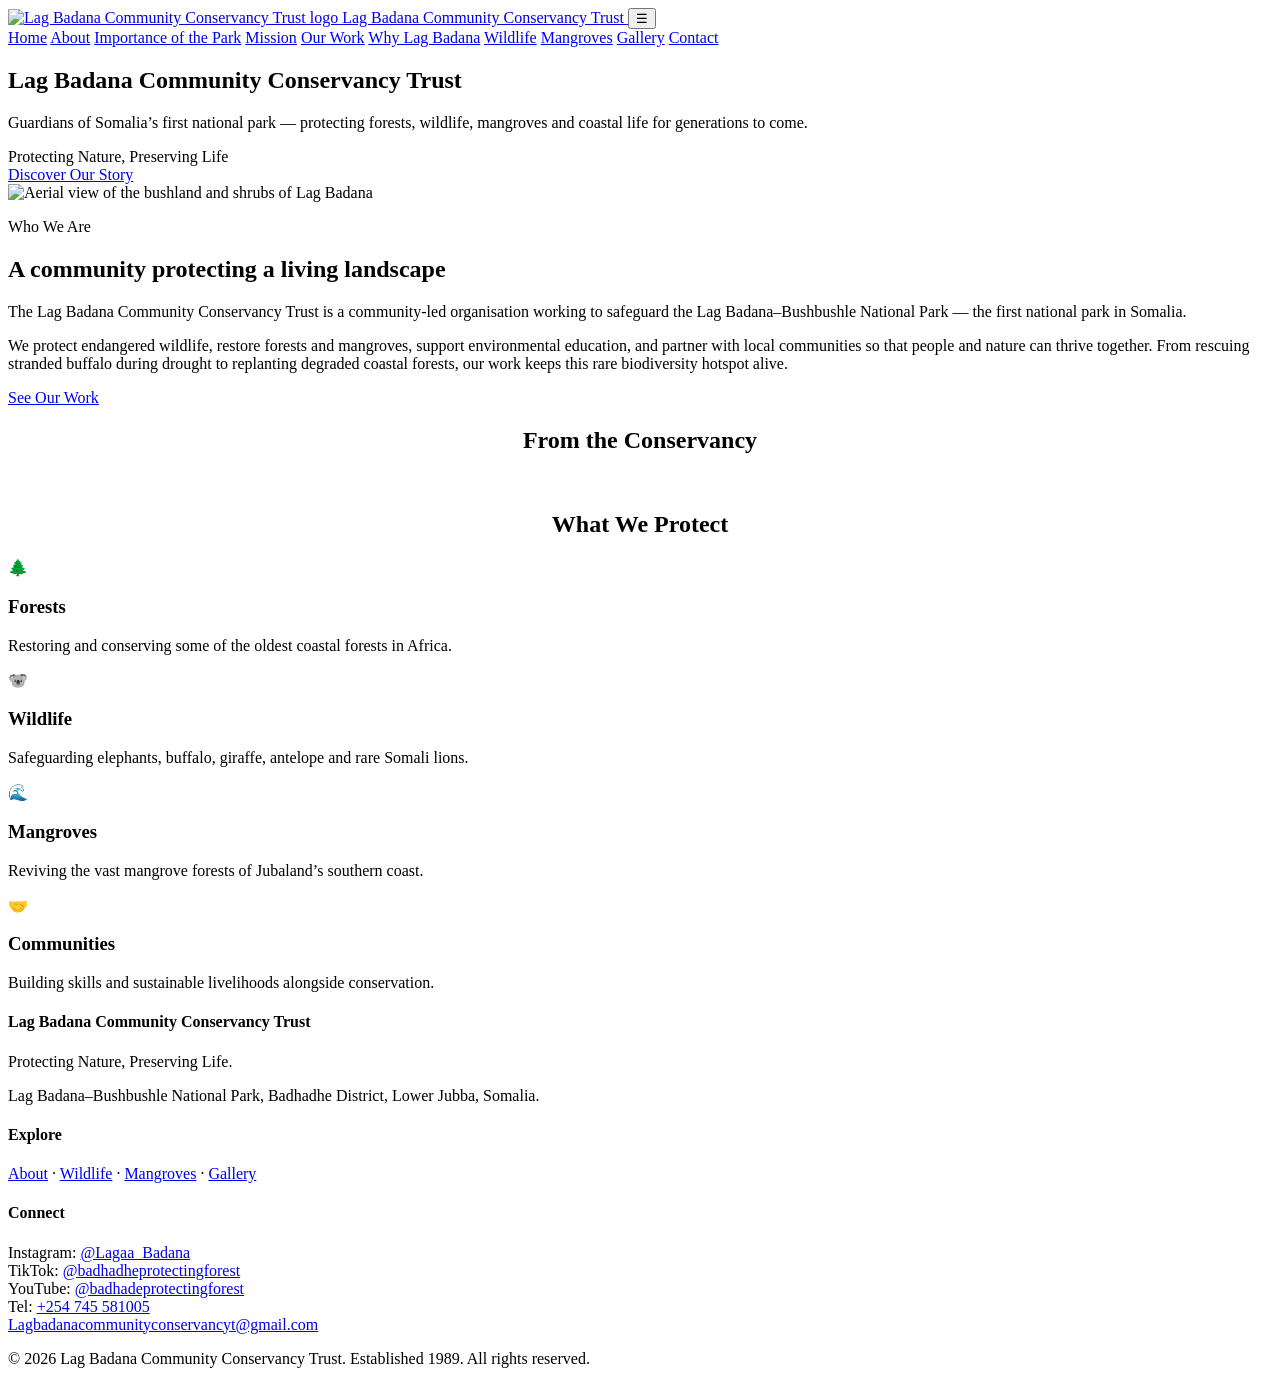
==== index.html @ a5c89ba3 "Add files via upload" ====
<!DOCTYPE html>
<html lang="en">
<head>
  <meta charset="UTF-8">
  <meta name="viewport" content="width=device-width, initial-scale=1.0">
  <title>Home | Lag Badana Community Conservancy Trust</title>
  <meta name="description" content="Lag Badana Community Conservancy Trust &ndash; Protecting Nature, Preserving Life. Conserving the Lag Badana&ndash;Bushbushle National Park, Somalia.">
  <link rel="icon" href="images/logo.png">
  <link rel="stylesheet" href="css/style.css">
</head>
<body>
  <header class="nav">
    <div class="nav-inner">
      <a class="brand" href="index.html">
        <img src="images/logo.png" alt="Lag Badana Community Conservancy Trust logo">
        <span>Lag Badana Community Conservancy Trust</span>
      </a>
      <button class="menu-btn" aria-label="Menu">&#9776;</button>
      <nav class="nav-links">
        <a href="index.html">Home</a>
        <a href="about.html">About</a>
        <a href="importance.html">Importance of the Park</a>
        <a href="mission.html">Mission</a>
        <a href="work.html">Our Work</a>
        <a href="why.html">Why Lag Badana</a>
        <a href="wildlife.html">Wildlife</a>
        <a href="mangroves.html">Mangroves</a>
        <a href="gallery.html">Gallery</a>
        <a href="contact.html">Contact</a>
      </nav>
    </div>
  </header>
  <section class="hero" style="background-image:url('images/red-green-trees.jpg')">
    <div class="hero-content">
      <h1>Lag Badana Community Conservancy Trust</h1>
      <p>Guardians of Somalia&rsquo;s first national park &mdash; protecting forests, wildlife, mangroves and coastal life for generations to come.</p>
      <span class="tagline">Protecting Nature, Preserving Life</span>
      <div><a class="btn" href="about.html">Discover Our Story</a></div>
    </div>
  </section>

  <section class="section">
    <div class="wrap split">
      <div class="media"><img src="images/home-aerial-bushes.jpg" alt="Aerial view of the bushland and shrubs of Lag Badana"></div>
      <div class="glass">
        <p class="kicker">Who We Are</p>
        <h2>A community protecting a living landscape</h2>
        <p class="lead">The Lag Badana Community Conservancy Trust is a community-led organisation working to safeguard the Lag Badana&ndash;Bushbushle National Park &mdash; the first national park in Somalia.</p>
        <p>We protect endangered wildlife, restore forests and mangroves, support environmental education, and partner with local communities so that people and nature can thrive together. From rescuing stranded buffalo during drought to replanting degraded coastal forests, our work keeps this rare biodiversity hotspot alive.</p>
        <a class="btn" href="work.html">See Our Work</a>
      </div>
    </div>
  </section>

  <section class="banner">
    <div class="wrap"><h2 style="text-align:center">From the Conservancy</h2></div>
    <div class="marquee">
      <div class="marquee-track">
        <img src="images/red-green-trees.jpg" alt="">
        <img src="images/why-sunset.jpg" alt="">
        <img src="images/mangrove-1.jpg" alt="">
        <img src="images/work-grassland.jpg" alt="">
        <img src="images/mission-group.jpg" alt="">
        <img src="images/why-aerial.jpg" alt="">
        <img src="images/about-house-greenery.jpg" alt="">
        <img src="images/mangrove-2.jpg" alt="">
        <img src="images/why-lilies.jpg" alt="">
        <img src="images/home-aerial-bushes.jpg" alt="">
        <!-- duplicate set for seamless loop -->
        <img src="images/red-green-trees.jpg" alt="">
        <img src="images/why-sunset.jpg" alt="">
        <img src="images/mangrove-1.jpg" alt="">
        <img src="images/work-grassland.jpg" alt="">
        <img src="images/mission-group.jpg" alt="">
        <img src="images/why-aerial.jpg" alt="">
        <img src="images/about-house-greenery.jpg" alt="">
        <img src="images/mangrove-2.jpg" alt="">
        <img src="images/why-lilies.jpg" alt="">
        <img src="images/home-aerial-bushes.jpg" alt="">
      </div>
    </div>
  </section>

  <section class="section">
    <div class="wrap">
      <h2 style="text-align:center">What We Protect</h2>
      <div class="cards">
        <div class="card"><div class="bio-icon">&#127794;</div><h3>Forests</h3><p>Restoring and conserving some of the oldest coastal forests in Africa.</p></div>
        <div class="card"><div class="bio-icon">&#128040;</div><h3>Wildlife</h3><p>Safeguarding elephants, buffalo, giraffe, antelope and rare Somali lions.</p></div>
        <div class="card"><div class="bio-icon">&#127754;</div><h3>Mangroves</h3><p>Reviving the vast mangrove forests of Jubaland&rsquo;s southern coast.</p></div>
        <div class="card"><div class="bio-icon">&#129309;</div><h3>Communities</h3><p>Building skills and sustainable livelihoods alongside conservation.</p></div>
      </div>
    </div>
  </section>
  <footer class="footer">
    <div class="wrap footer-grid">
      <div>
        <h4>Lag Badana Community Conservancy Trust</h4>
        <p>Protecting Nature, Preserving Life.</p>
        <p>Lag Badana&ndash;Bushbushle National Park, Badhadhe District, Lower Jubba, Somalia.</p>
      </div>
      <div>
        <h4>Explore</h4>
        <p><a href="about.html">About</a> &middot; <a href="wildlife.html">Wildlife</a> &middot; <a href="mangroves.html">Mangroves</a> &middot; <a href="gallery.html">Gallery</a></p>
      </div>
      <div>
        <h4>Connect</h4>
        <p>
          Instagram: <a href="https://instagram.com/Lagaa_Badana">@Lagaa_Badana</a><br>
          TikTok: <a href="https://www.tiktok.com/@badhadheprotectingforest">@badhadheprotectingforest</a><br>
          YouTube: <a href="https://www.youtube.com/@badhadeprotectingforest">@badhadeprotectingforest</a><br>
          Tel: <a href="tel:+254745581005">+254 745 581005</a><br>
          <a href="mailto:Lagbadanacommunityconservancyt@gmail.com">Lagbadanacommunityconservancyt@gmail.com</a>
        </p>
      </div>
    </div>
    <div class="copy">&copy; 2026 Lag Badana Community Conservancy Trust. Established 1989. All rights reserved.</div>
  </footer>
  <script src="js/main.js"></script>
</body>
</html>
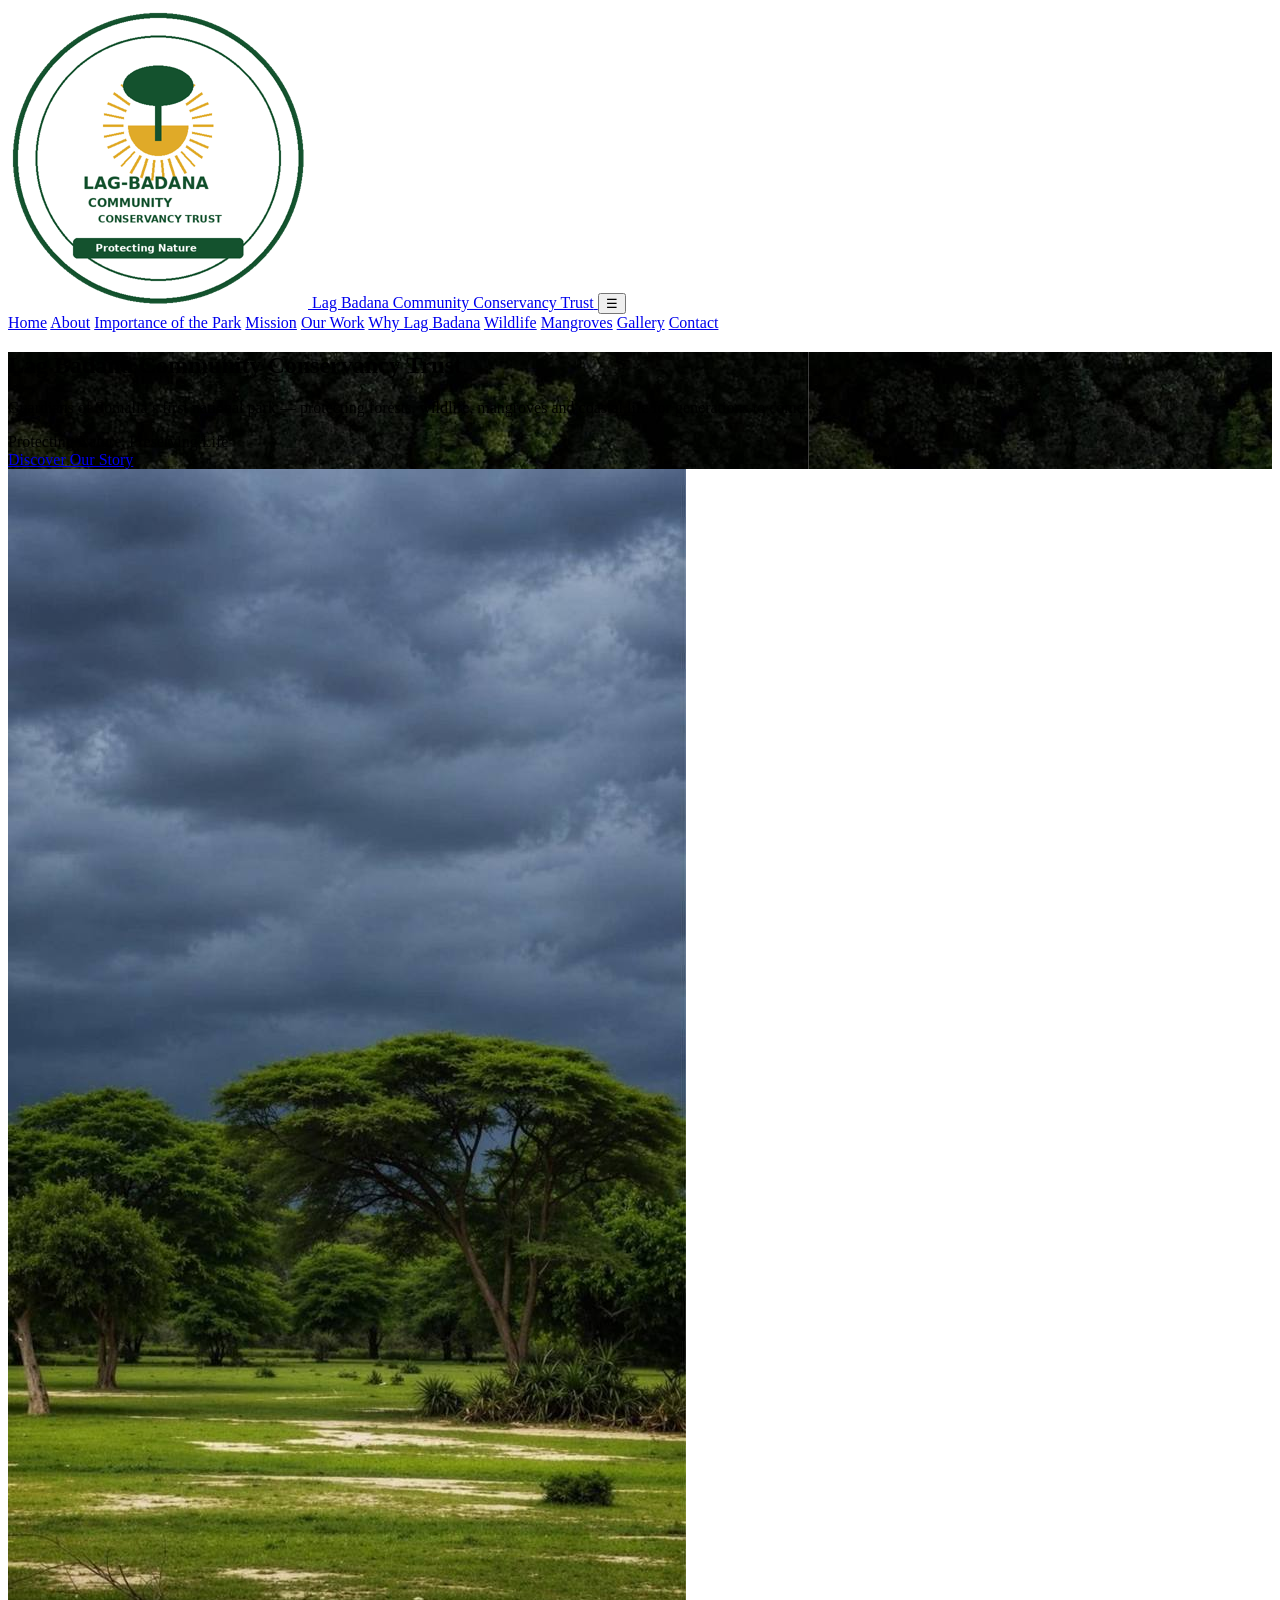
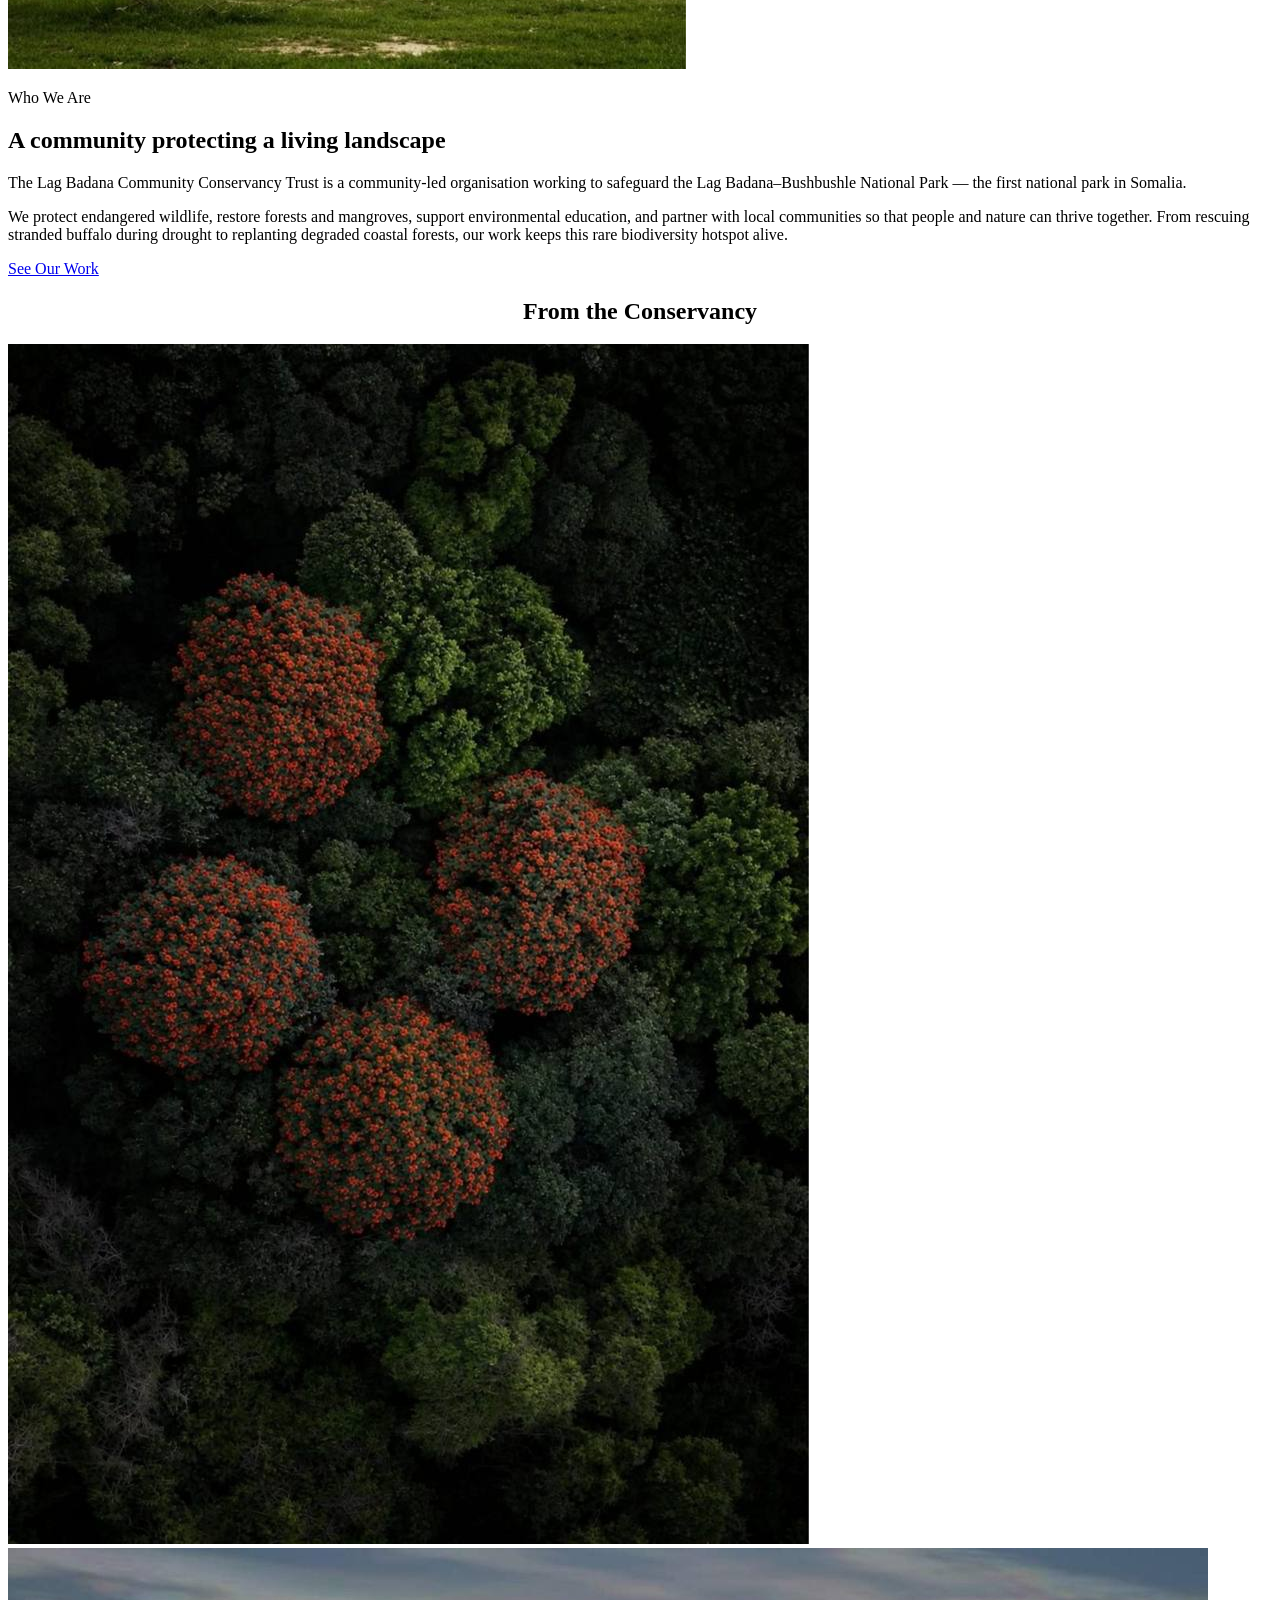
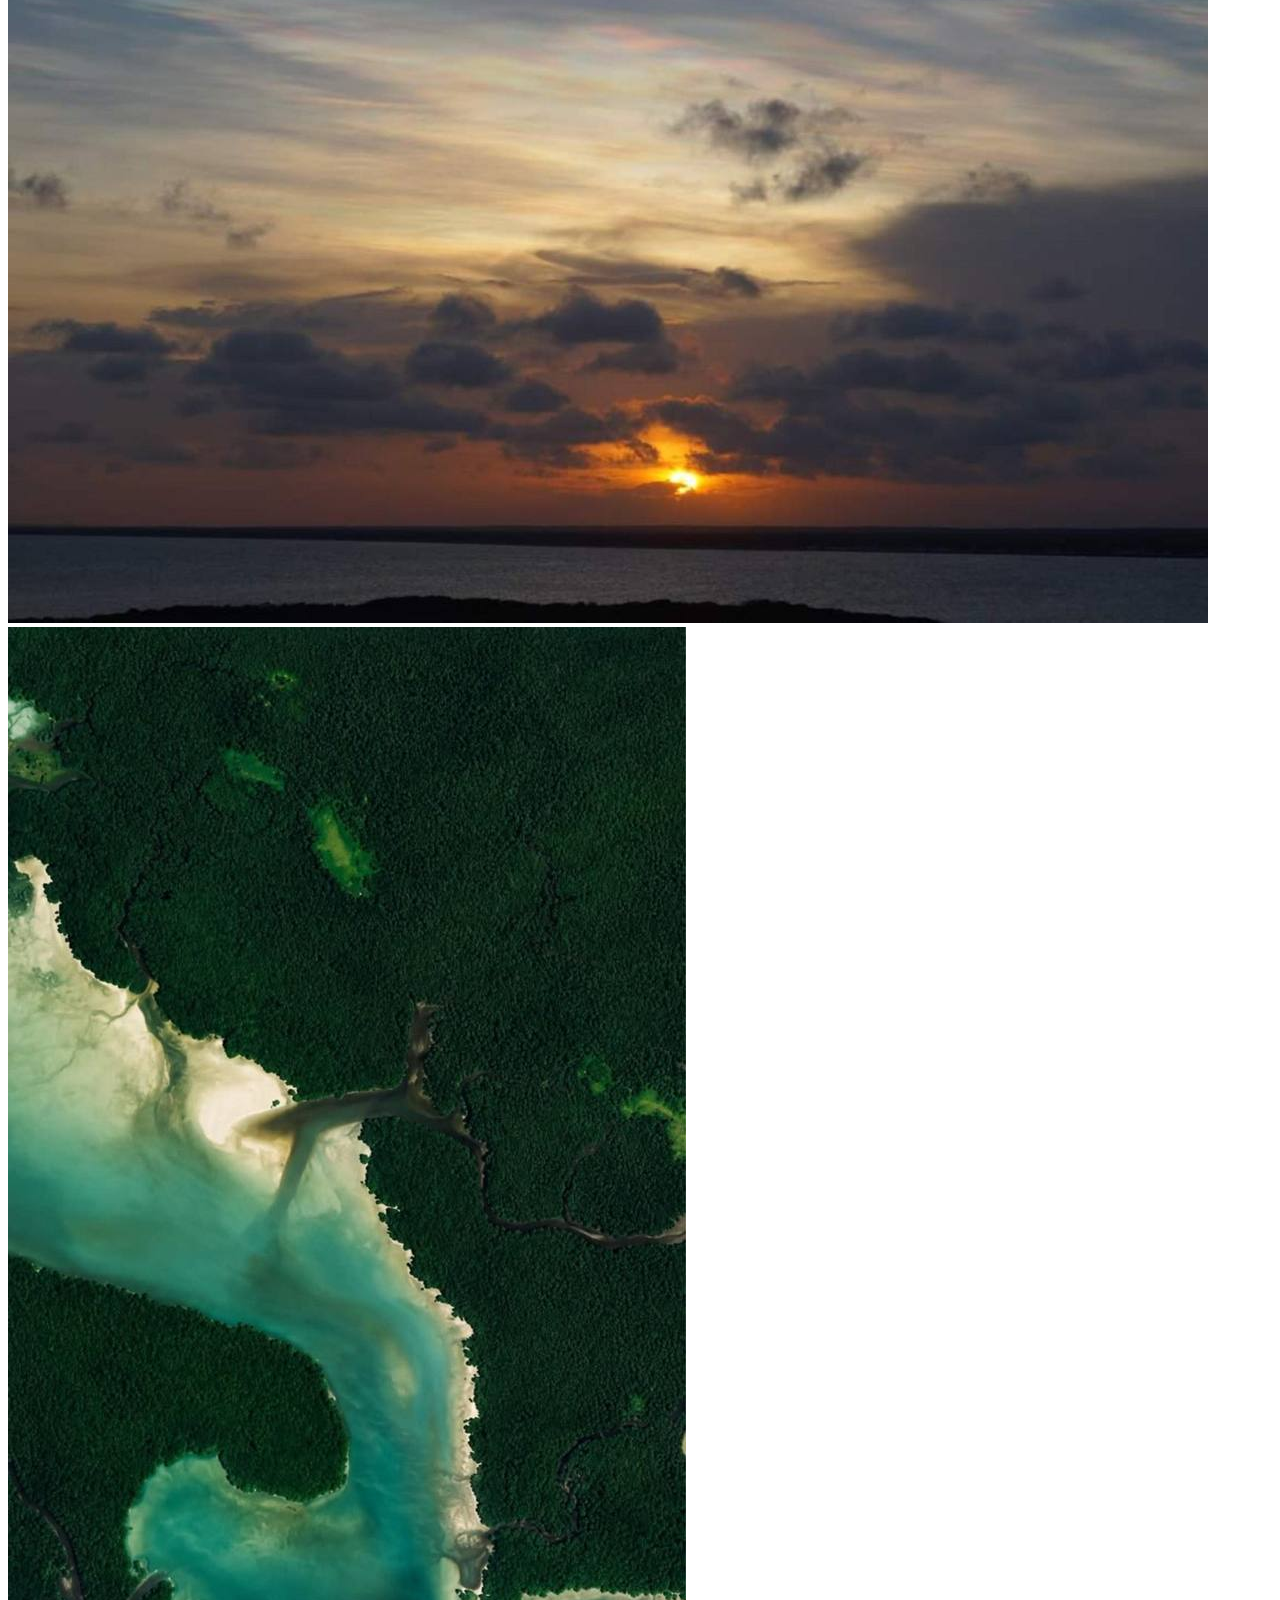
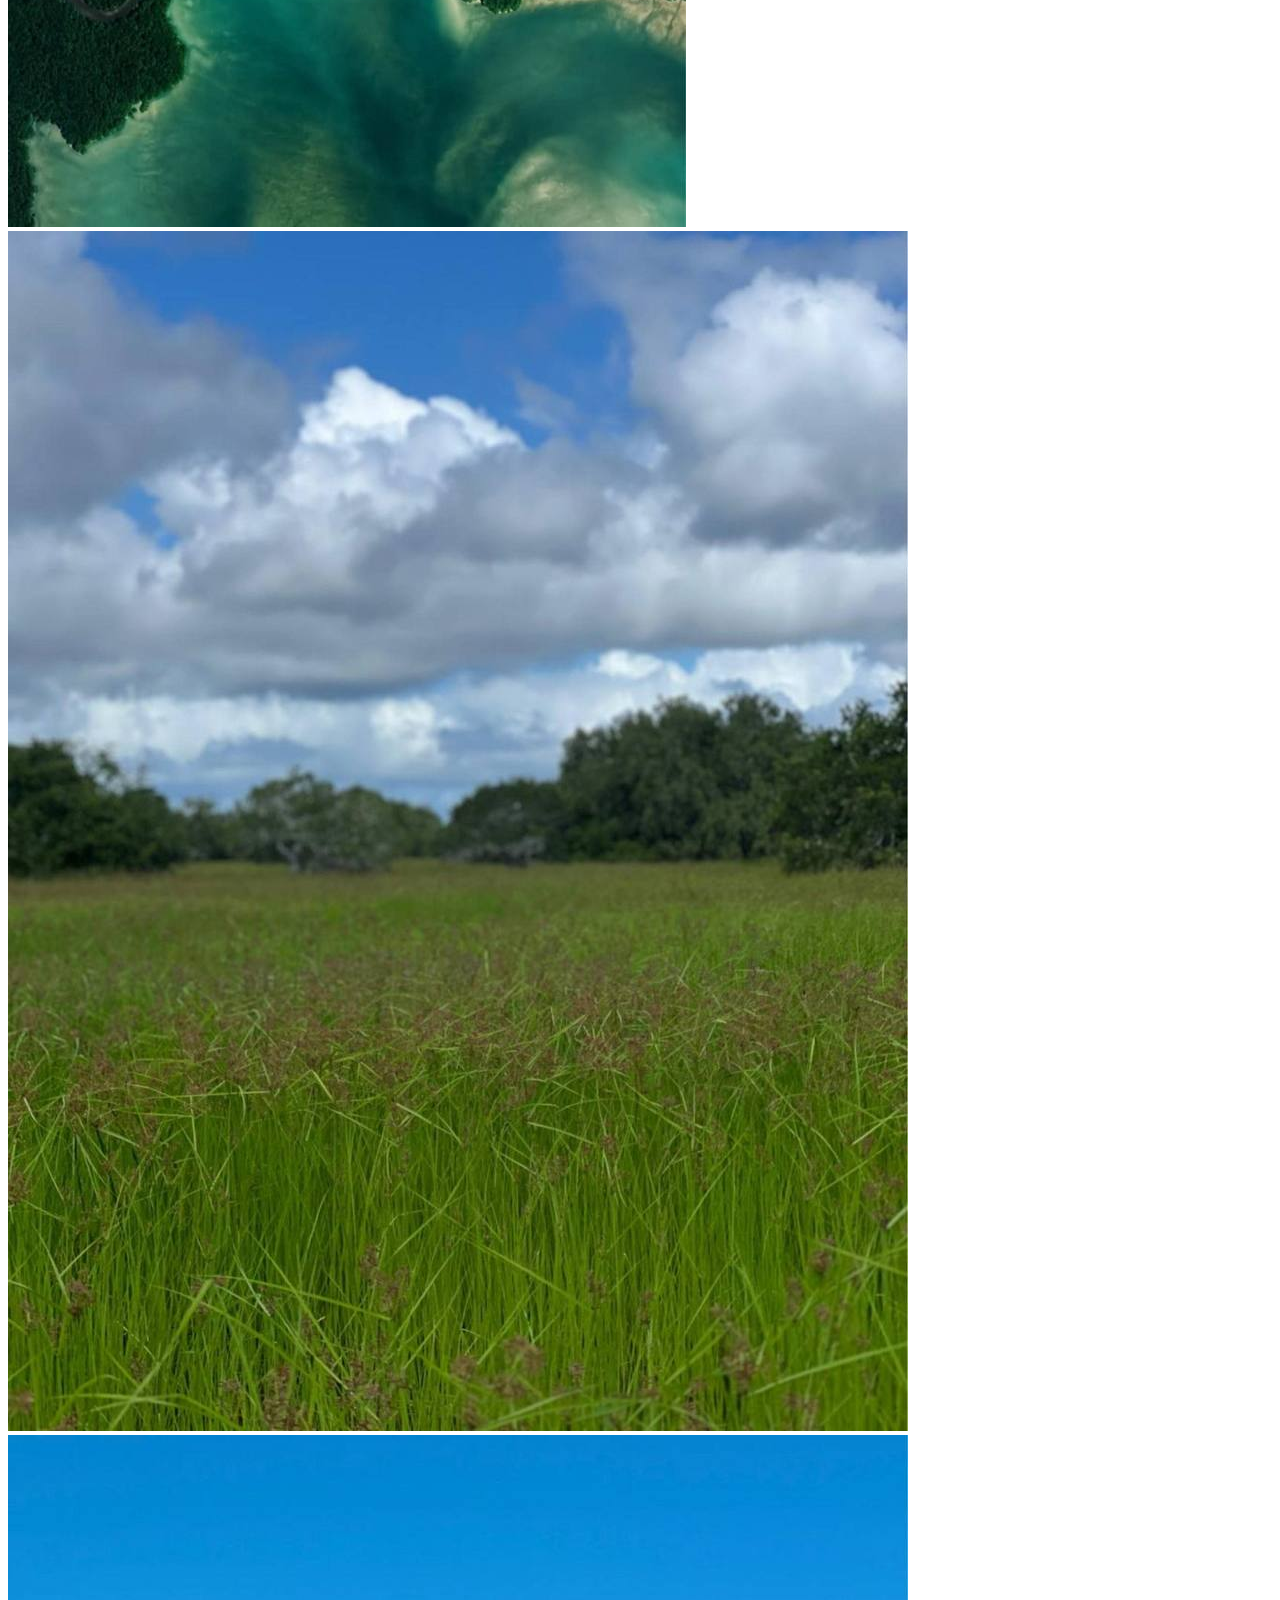
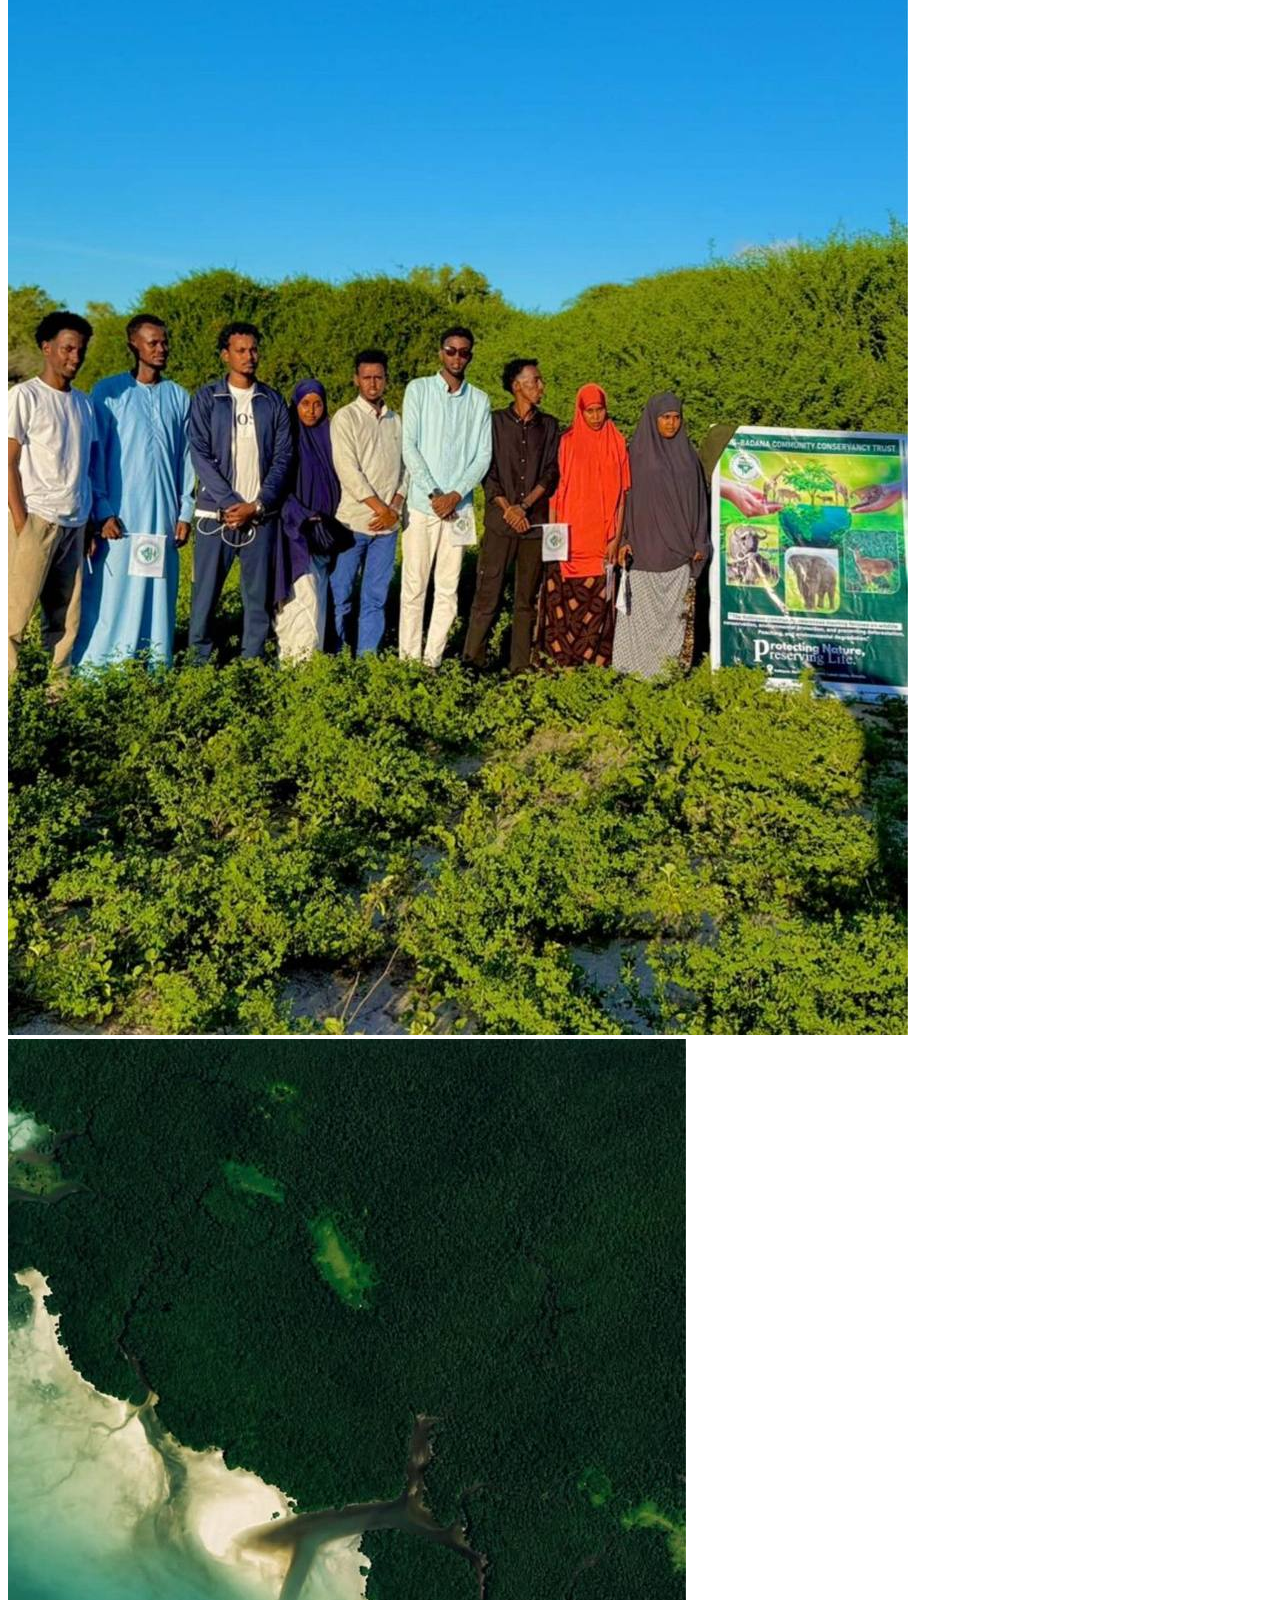
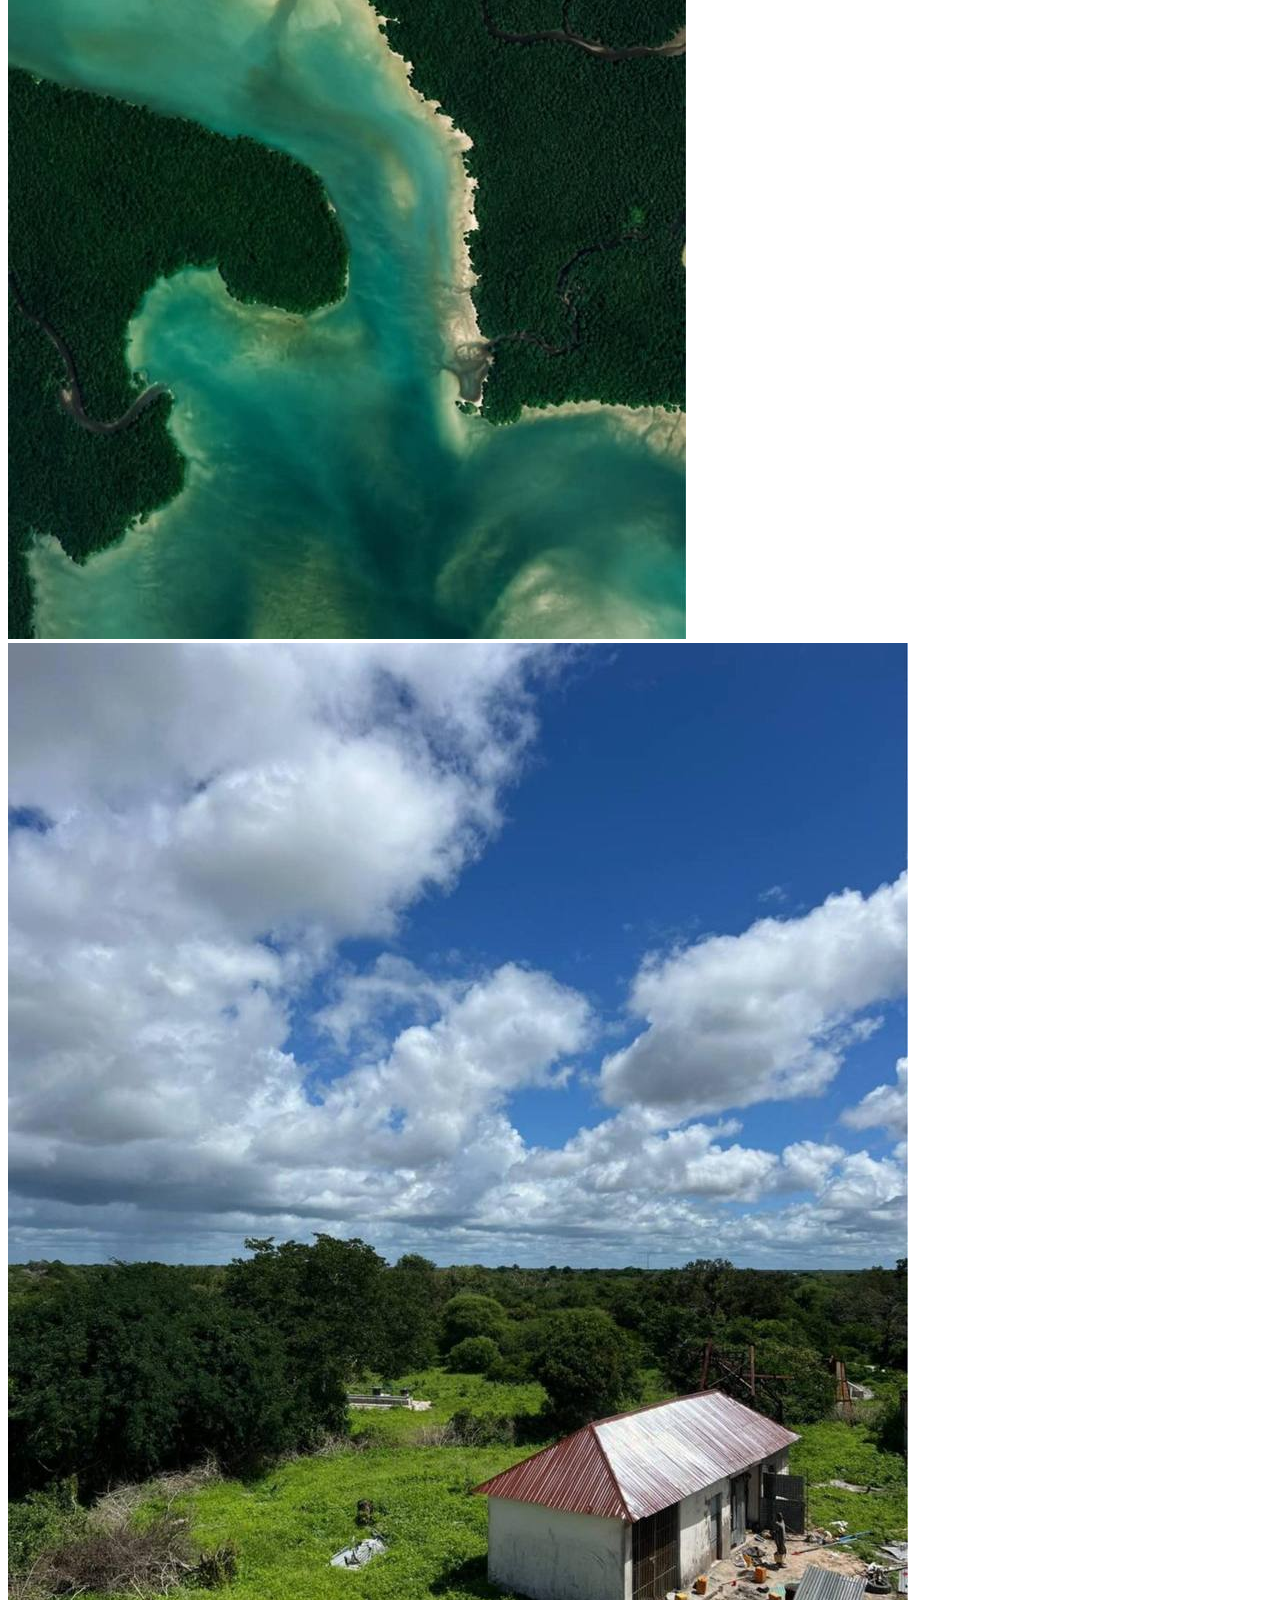
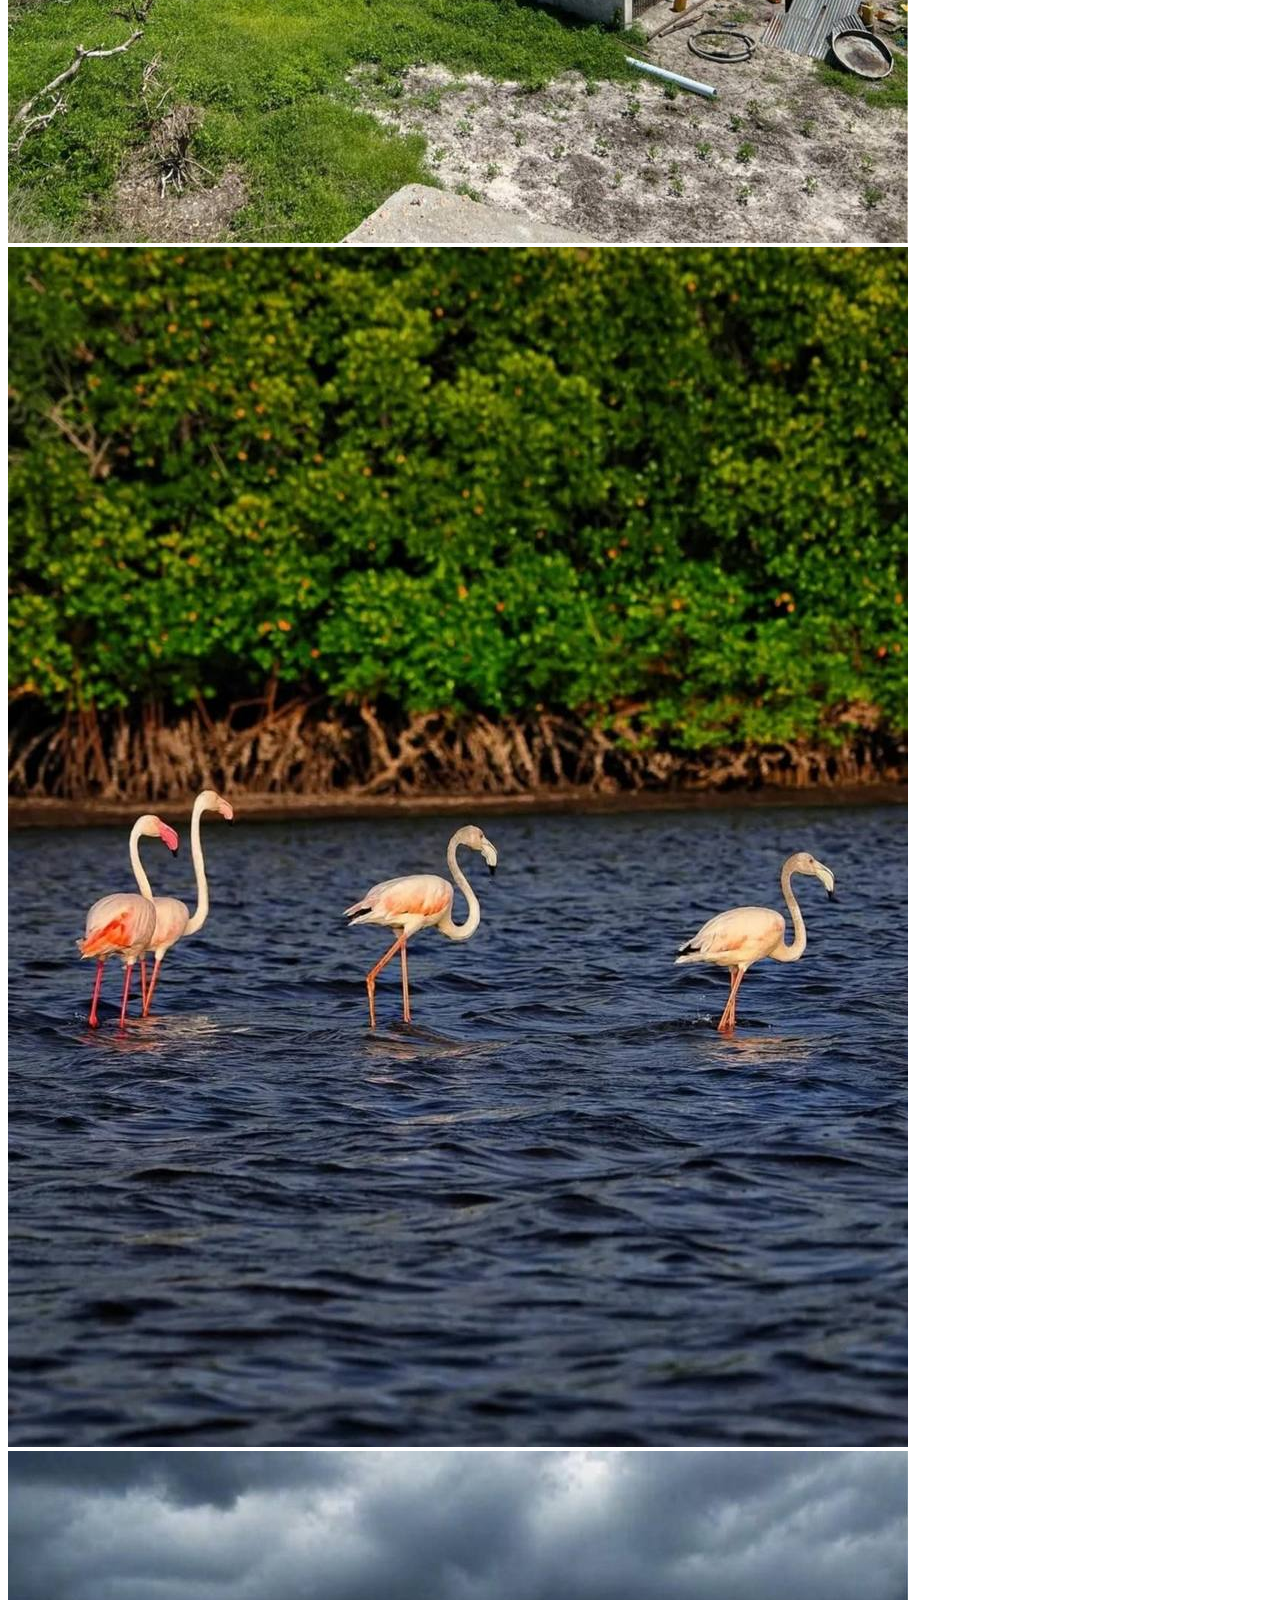
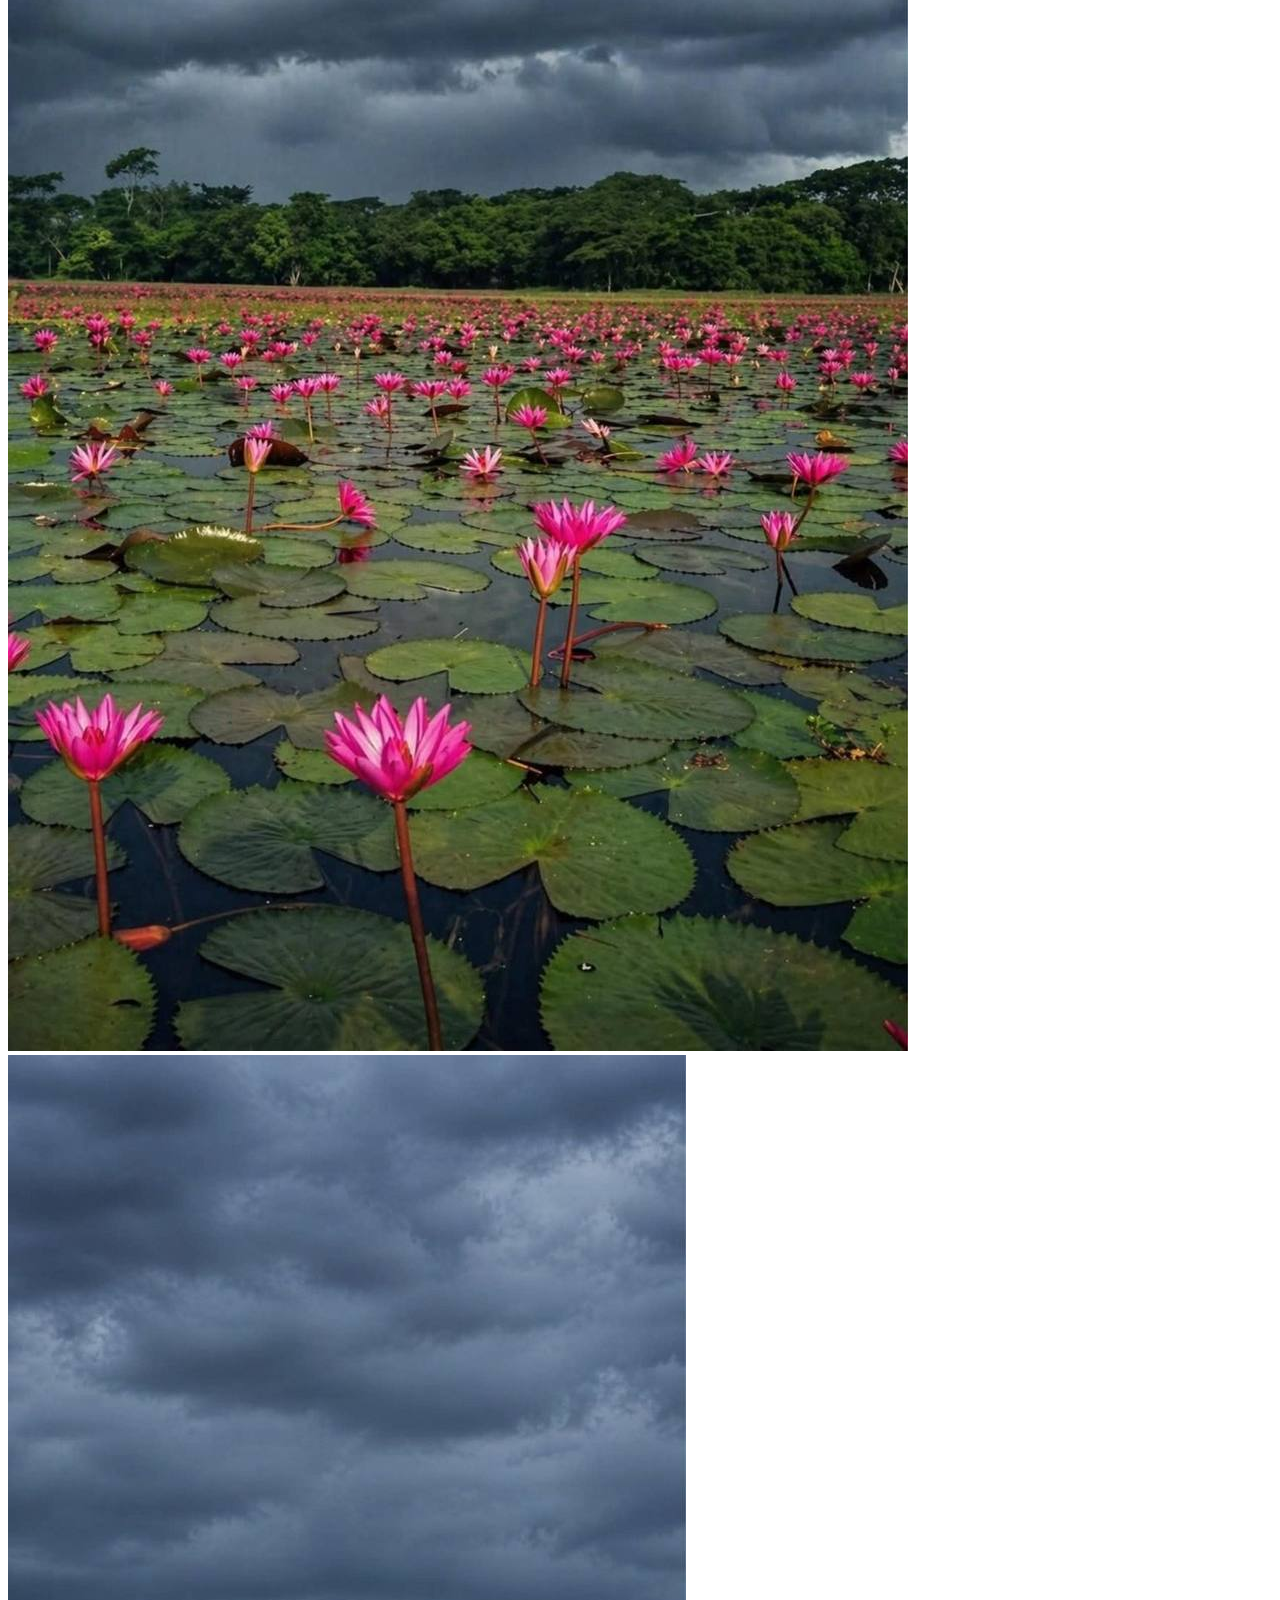
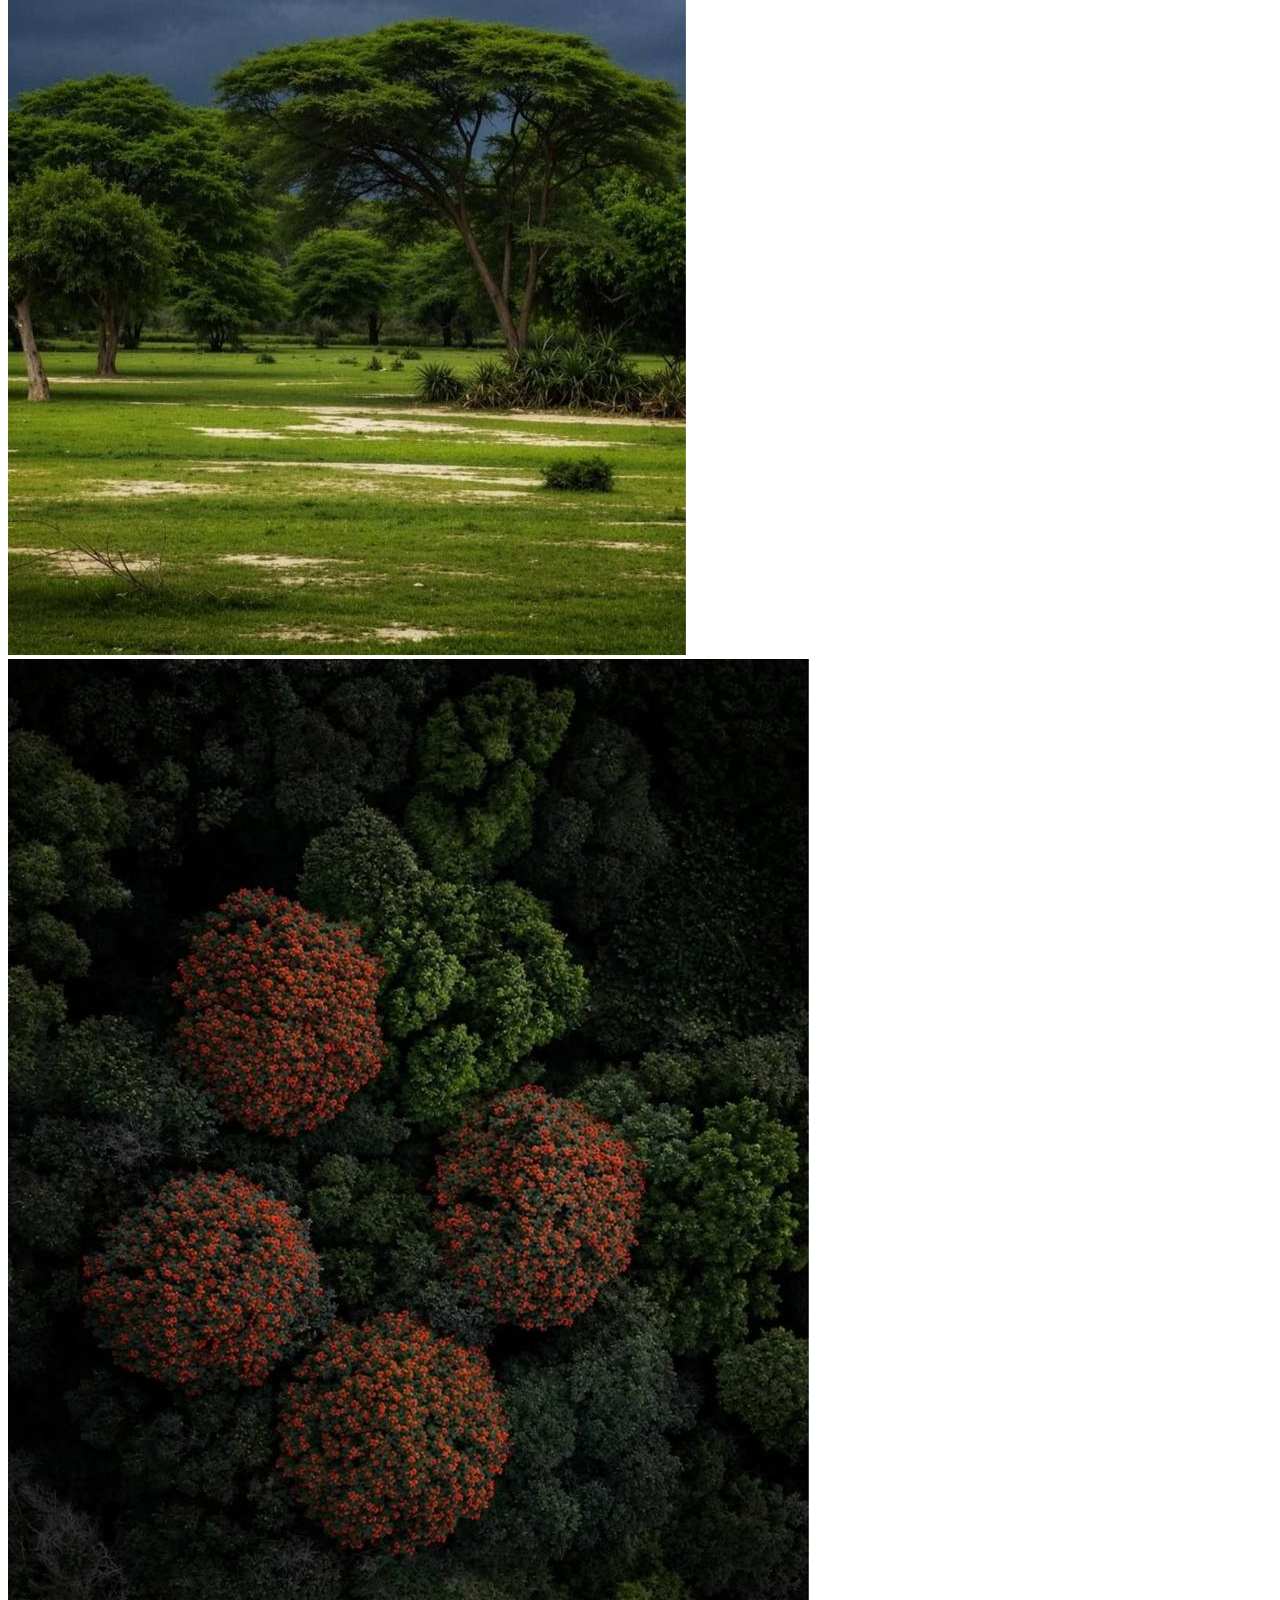
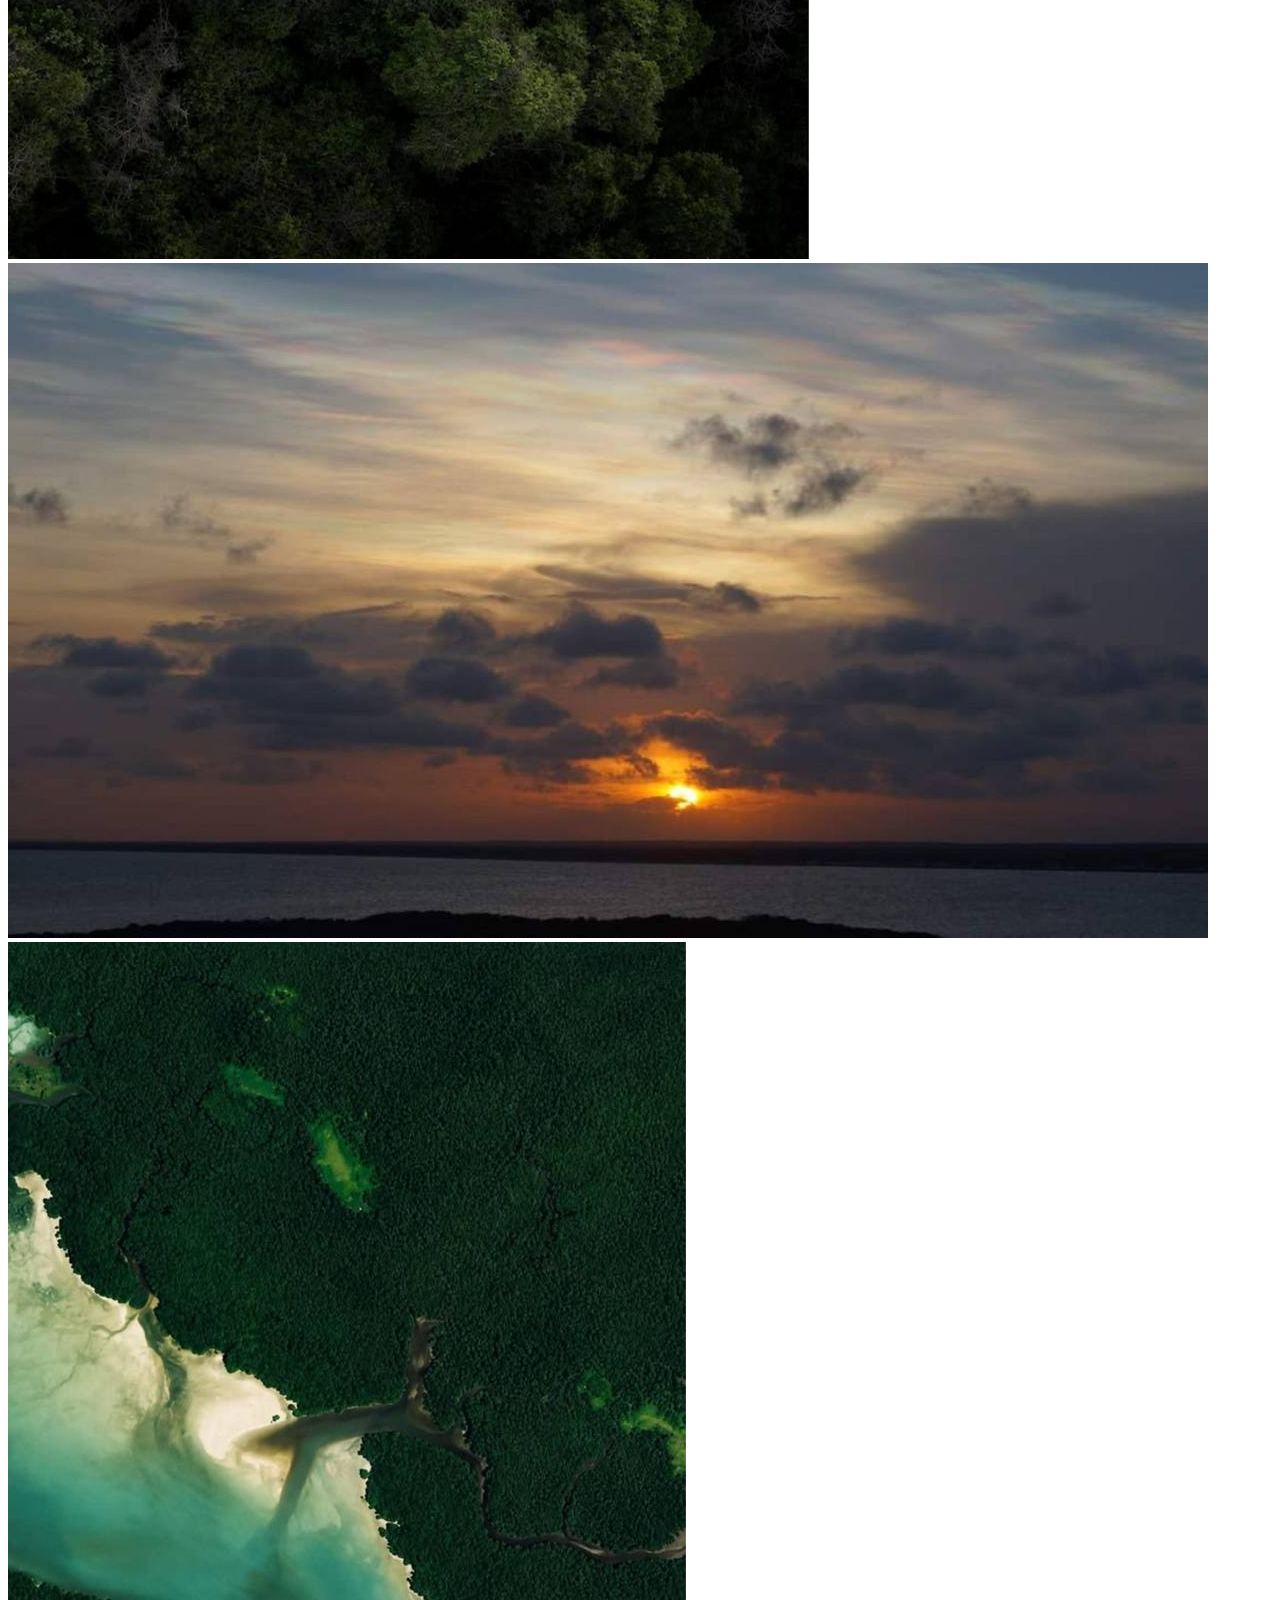
==== commit 4153177b: "Add files via upload" ====
--- a/index.html
+++ b/index.html
@@ -5,14 +5,14 @@
   <meta name="viewport" content="width=device-width, initial-scale=1.0">
   <title>Home | Lag Badana Community Conservancy Trust</title>
   <meta name="description" content="Lag Badana Community Conservancy Trust &ndash; Protecting Nature, Preserving Life. Conserving the Lag Badana&ndash;Bushbushle National Park, Somalia.">
-  <link rel="icon" href="images/logo.png">
+  <link rel="icon" href="[data-uri]">
   <link rel="stylesheet" href="css/style.css">
 </head>
 <body>
   <header class="nav">
     <div class="nav-inner">
       <a class="brand" href="index.html">
-        <img src="images/logo.png" alt="Lag Badana Community Conservancy Trust logo">
+        <img src="[data-uri]" alt="Lag Badana Community Conservancy Trust logo">
         <span>Lag Badana Community Conservancy Trust</span>
       </a>
       <button class="menu-btn" aria-label="Menu">&#9776;</button>
@@ -30,7 +30,7 @@
       </nav>
     </div>
   </header>
-  <section class="hero" style="background-image:url('images/red-green-trees.jpg')">
+  <section class="hero" style="background-image:url('[data-uri]')">
     <div class="hero-content">
       <h1>Lag Badana Community Conservancy Trust</h1>
       <p>Guardians of Somalia&rsquo;s first national park &mdash; protecting forests, wildlife, mangroves and coastal life for generations to come.</p>
@@ -41,7 +41,7 @@
 
   <section class="section">
     <div class="wrap split">
-      <div class="media"><img src="images/home-aerial-bushes.jpg" alt="Aerial view of the bushland and shrubs of Lag Badana"></div>
+      <div class="media"><img src="[data-uri]